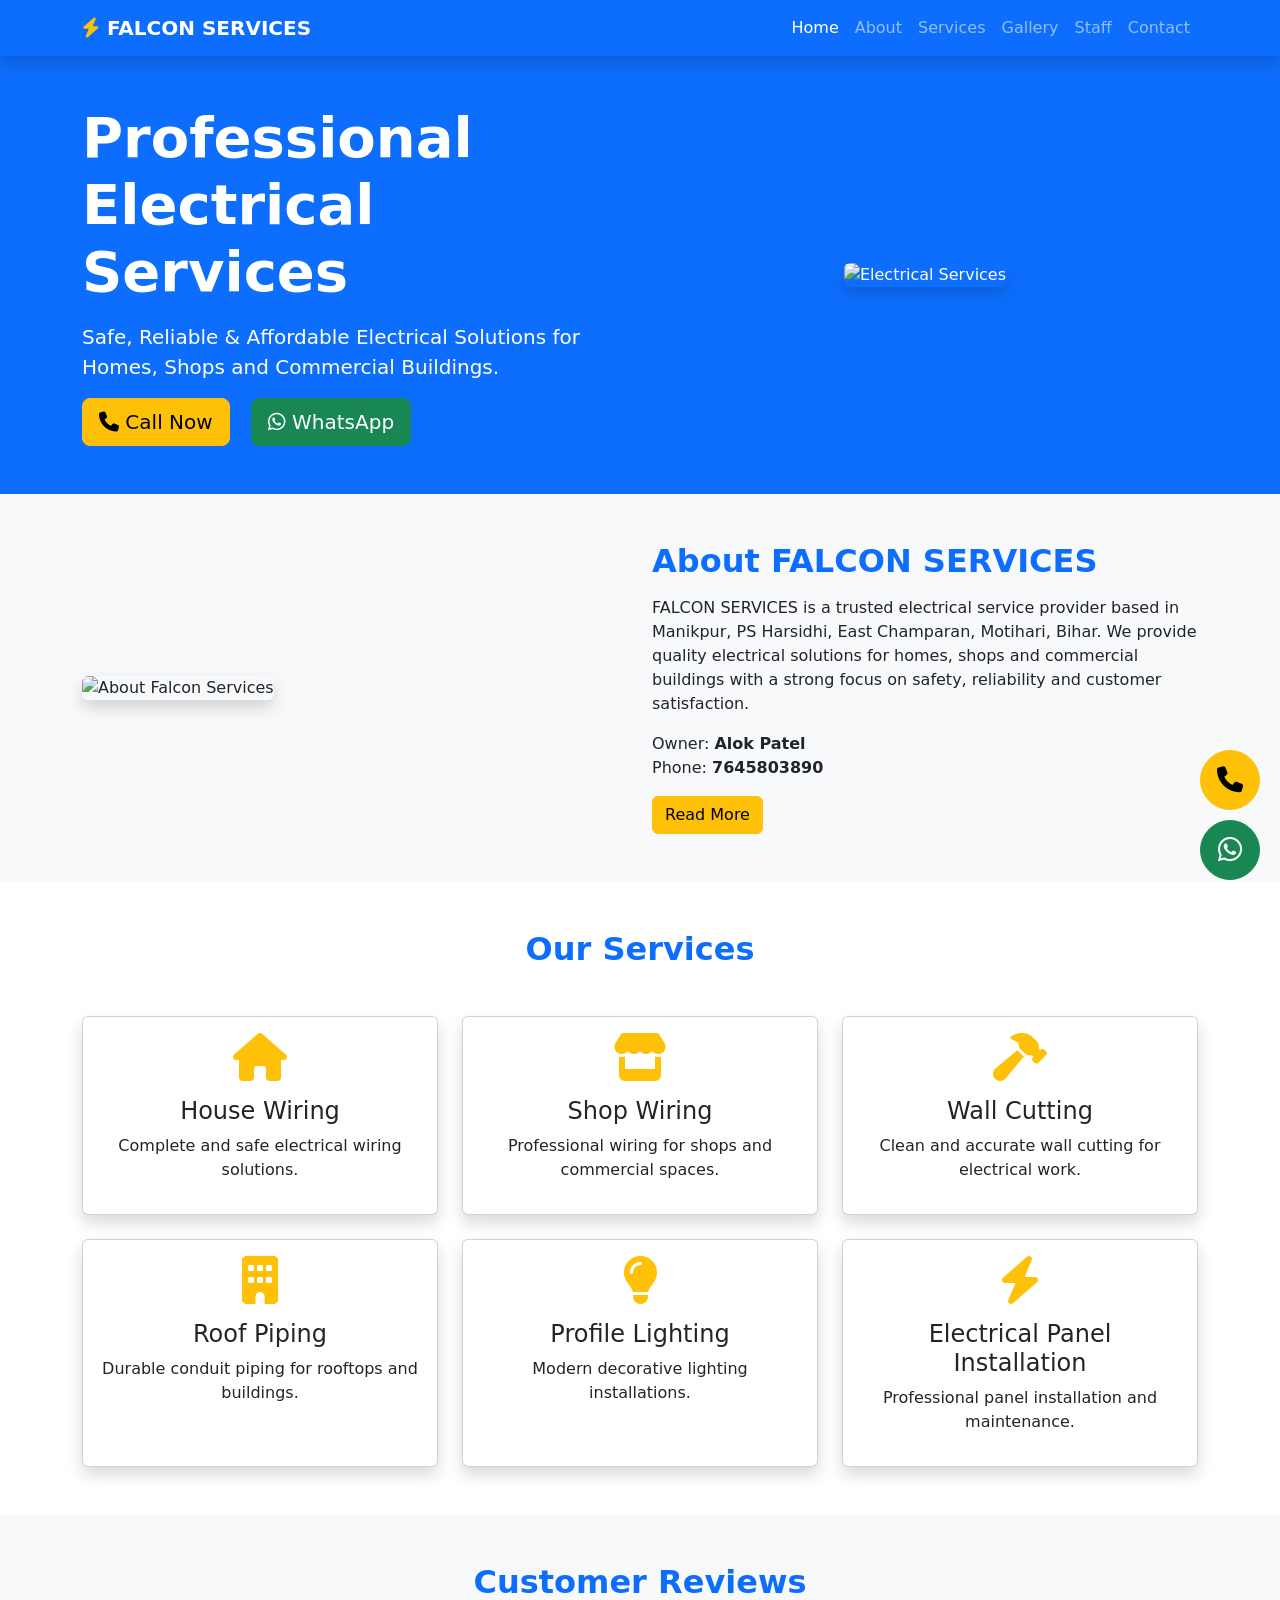
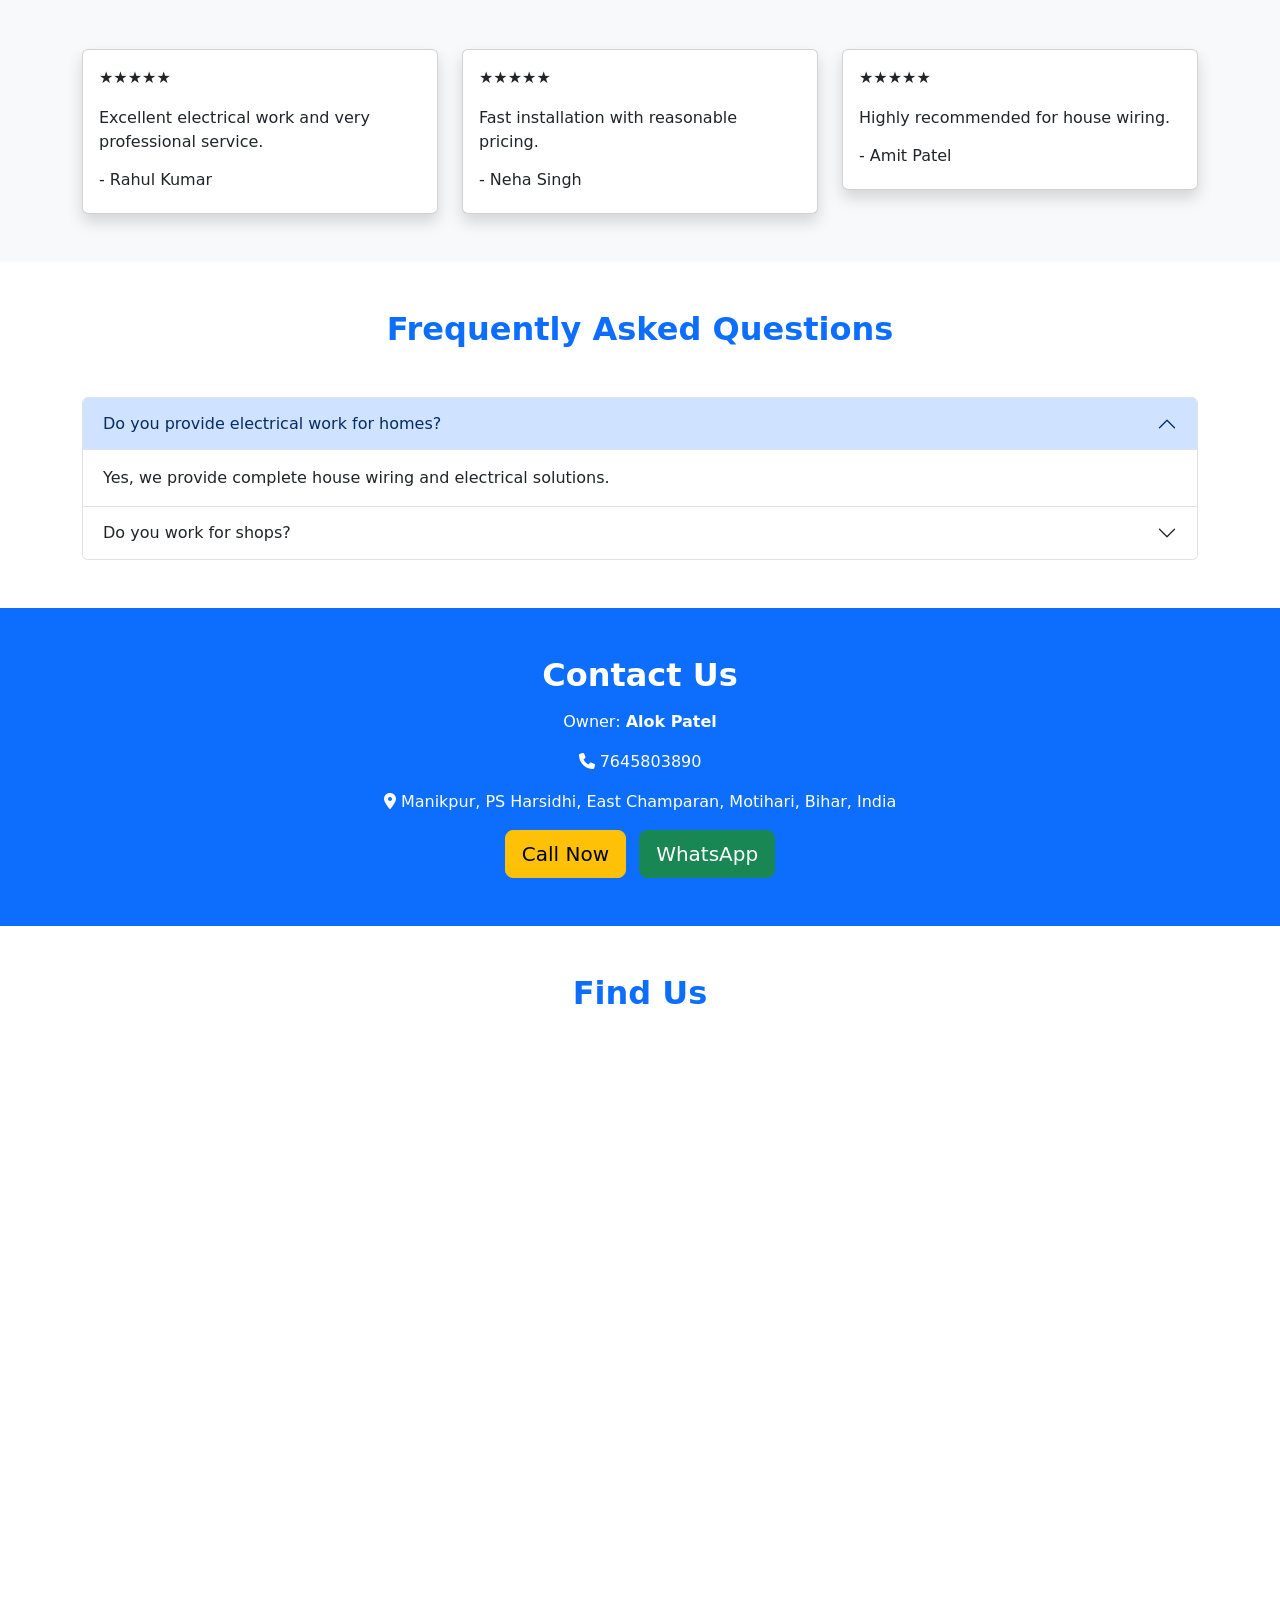
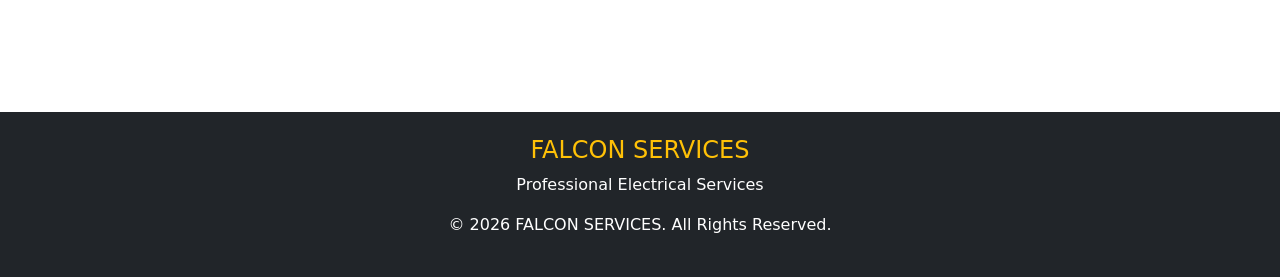
==== index.html @ b9c3acbd "Rename Index.html to index.html" ====
<!DOCTYPE html>
<html lang="en">
<head>
    <meta charset="UTF-8">
    <meta name="viewport" content="width=device-width, initial-scale=1.0">

    <title>FALCON SERVICES | Electrical Services in Motihari</title>

    <meta name="description"
        content="Professional Electrical Services including House Wiring, Shop Wiring, Roof Piping, Wall Cutting, Profile Lighting and Panel Installation.">

    <meta name="keywords"
        content="Electrical Services, House Wiring, Shop Wiring, Motihari Electrician, Falcon Services">

    <meta name="author" content="Alok Patel">

    <link href="https://cdn.jsdelivr.net/npm/bootstrap@5.3.3/dist/css/bootstrap.min.css" rel="stylesheet">

    <link rel="stylesheet" href="css/style.css">

    <link rel="stylesheet"
        href="https://cdnjs.cloudflare.com/ajax/libs/font-awesome/6.5.2/css/all.min.css">
</head>

<body>

<!-- Navbar Start -->

<nav class="navbar navbar-expand-lg navbar-dark bg-primary sticky-top shadow">

<div class="container">

<a class="navbar-brand fw-bold" href="index.html">

<i class="fa-solid fa-bolt text-warning"></i>

FALCON SERVICES

</a>

<button class="navbar-toggler" data-bs-toggle="collapse" data-bs-target="#menu">

<span class="navbar-toggler-icon"></span>

</button>

<div class="collapse navbar-collapse" id="menu">

<ul class="navbar-nav ms-auto">

<li class="nav-item">
<a class="nav-link active" href="index.html">Home</a>
</li>

<li class="nav-item">
<a class="nav-link" href="about.html">About</a>
</li>

<li class="nav-item">
<a class="nav-link" href="services.html">Services</a>
</li>

<li class="nav-item">
<a class="nav-link" href="gallery.html">Gallery</a>
</li>

<li class="nav-item">
<a class="nav-link" href="staff.html">Staff</a>
</li>

<li class="nav-item">
<a class="nav-link" href="contact.html">Contact</a>
</li>

</ul>

</div>

</div>

</nav>

<!-- Hero Section -->

<section class="bg-primary text-white py-5">

<div class="container">

<div class="row align-items-center">

<div class="col-lg-6">

<h1 class="display-4 fw-bold">

Professional Electrical Services

</h1>

<p class="lead mt-3">

Safe, Reliable & Affordable Electrical Solutions for Homes, Shops and Commercial Buildings.

</p>

<a href="tel:7645803890" class="btn btn-warning btn-lg me-3">

<i class="fa-solid fa-phone"></i>

Call Now

</a>

<a href="https://wa.me/917645803890" class="btn btn-success btn-lg">

<i class="fab fa-whatsapp"></i>

WhatsApp

</a>

</div>

<div class="col-lg-6 text-center mt-4 mt-lg-0">

<img src="images/hero.jpg"

class="img-fluid rounded shadow"

alt="Electrical Services">

</div>

</div>

</div>

</section>

<!-- Next Part Starts Here -->
<!-- ABOUT SECTION -->

<section class="py-5 bg-light">

<div class="container">

<div class="row align-items-center">

<div class="col-lg-6">

<img src="images/about.jpg" class="img-fluid rounded shadow" alt="About Falcon Services">

</div>

<div class="col-lg-6">

<h2 class="fw-bold text-primary">About FALCON SERVICES</h2>

<p class="mt-3">
FALCON SERVICES is a trusted electrical service provider based in
Manikpur, PS Harsidhi, East Champaran, Motihari, Bihar.
We provide quality electrical solutions for homes, shops and commercial buildings with a strong focus on safety, reliability and customer satisfaction.
</p>

<p>
Owner: <strong>Alok Patel</strong><br>
Phone: <strong>7645803890</strong>
</p>

<a href="about.html" class="btn btn-warning">
Read More
</a>

</div>

</div>

</div>

</section>

<!-- SERVICES -->

<section class="py-5">

<div class="container">

<h2 class="text-center text-primary fw-bold mb-5">
Our Services
</h2>

<div class="row g-4">

<div class="col-md-4">
<div class="card shadow h-100 text-center">
<div class="card-body">
<i class="fa-solid fa-house fa-3x text-warning mb-3"></i>
<h4>House Wiring</h4>
<p>Complete and safe electrical wiring solutions.</p>
</div>
</div>
</div>

<div class="col-md-4">
<div class="card shadow h-100 text-center">
<div class="card-body">
<i class="fa-solid fa-store fa-3x text-warning mb-3"></i>
<h4>Shop Wiring</h4>
<p>Professional wiring for shops and commercial spaces.</p>
</div>
</div>
</div>

<div class="col-md-4">
<div class="card shadow h-100 text-center">
<div class="card-body">
<i class="fa-solid fa-hammer fa-3x text-warning mb-3"></i>
<h4>Wall Cutting</h4>
<p>Clean and accurate wall cutting for electrical work.</p>
</div>
</div>
</div>

<div class="col-md-4">
<div class="card shadow h-100 text-center">
<div class="card-body">
<i class="fa-solid fa-building fa-3x text-warning mb-3"></i>
<h4>Roof Piping</h4>
<p>Durable conduit piping for rooftops and buildings.</p>
</div>
</div>
</div>

<div class="col-md-4">
<div class="card shadow h-100 text-center">
<div class="card-body">
<i class="fa-solid fa-lightbulb fa-3x text-warning mb-3"></i>
<h4>Profile Lighting</h4>
<p>Modern decorative lighting installations.</p>
</div>
</div>
</div>

<div class="col-md-4">
<div class="card shadow h-100 text-center">
<div class="card-body">
<i class="fa-solid fa-bolt fa-3x text-warning mb-3"></i>
<h4>Electrical Panel Installation</h4>
<p>Professional panel installation and maintenance.</p>
</div>
</div>
</div>

</div>

</div>

</section>

<!-- CUSTOMER REVIEWS -->

<section class="py-5 bg-light">

<div class="container">

<h2 class="text-center text-primary fw-bold mb-5">
Customer Reviews
</h2>

<div class="row">

<div class="col-md-4">

<div class="card shadow">

<div class="card-body">

★★★★★

<p class="mt-3">

Excellent electrical work and very professional service.

</p>

<h6>- Rahul Kumar</h6>

</div>

</div>

</div>

<div class="col-md-4">

<div class="card shadow">

<div class="card-body">

★★★★★

<p class="mt-3">

Fast installation with reasonable pricing.

</p>

<h6>- Neha Singh</h6>

</div>

</div>

</div>

<div class="col-md-4">

<div class="card shadow">

<div class="card-body">

★★★★★

<p class="mt-3">

Highly recommended for house wiring.

</p>

<h6>- Amit Patel</h6>

</div>

</div>

</div>

</div>

</div>

</section>

<!-- FAQ -->

<section class="py-5">

<div class="container">

<h2 class="text-center text-primary fw-bold mb-5">

Frequently Asked Questions

</h2>

<div class="accordion" id="faq">

<div class="accordion-item">

<h2 class="accordion-header">

<button class="accordion-button"

data-bs-toggle="collapse"

data-bs-target="#q1">

Do you provide electrical work for homes?

</button>

</h2>

<div id="q1"

class="accordion-collapse collapse show"

data-bs-parent="#faq">

<div class="accordion-body">

Yes, we provide complete house wiring and electrical solutions.

</div>

</div>

</div>

<div class="accordion-item">

<h2 class="accordion-header">

<button class="accordion-button collapsed"

data-bs-toggle="collapse"

data-bs-target="#q2">

Do you work for shops?

</button>

</h2>

<div id="q2"

class="accordion-collapse collapse"

data-bs-parent="#faq">

<div class="accordion-body">

Yes. We provide wiring and panel installation for shops and commercial buildings.

</div>

</div>

</div>

</div>

</div>

</section>
<!-- CONTACT SECTION -->

<section class="py-5 bg-primary text-white">

<div class="container text-center">

<h2 class="fw-bold">Contact Us</h2>

<p class="mt-3">

Owner: <strong>Alok Patel</strong>

</p>

<p>

<i class="fa-solid fa-phone"></i>

7645803890

</p>

<p>

<i class="fa-solid fa-location-dot"></i>

Manikpur, PS Harsidhi, East Champaran, Motihari, Bihar, India

</p>

<a href="tel:7645803890" class="btn btn-warning btn-lg me-2">

Call Now

</a>

<a href="https://wa.me/917645803890" class="btn btn-success btn-lg">

WhatsApp

</a>

</div>

</section>

<!-- GOOGLE MAP -->

<section class="container py-5">

<h2 class="text-center text-primary fw-bold mb-4">

Find Us

</h2>

<div class="ratio ratio-16x9">

<iframe
src="https://www.google.com/maps?q=Manikpur,Harsidhi,East%20Champaran,Bihar&output=embed"
style="border:0;"
allowfullscreen=""
loading="lazy">
</iframe>

</div>

</section>

<!-- FOOTER -->

<footer class="bg-dark text-white py-4">

<div class="container text-center">

<h4 class="text-warning">FALCON SERVICES</h4>

<p>

Professional Electrical Services

</p>

<p>

© 2026 FALCON SERVICES. All Rights Reserved.

</p>

</div>

</footer>

<!-- FLOATING WHATSAPP -->

<a href="https://wa.me/917645803890"
class="btn btn-success rounded-circle position-fixed"
style="bottom:20px;right:20px;width:60px;height:60px;display:flex;align-items:center;justify-content:center;font-size:28px;z-index:999;">

<i class="fab fa-whatsapp"></i>

</a>

<!-- FLOATING CALL -->

<a href="tel:7645803890"
class="btn btn-warning rounded-circle position-fixed"
style="bottom:90px;right:20px;width:60px;height:60px;display:flex;align-items:center;justify-content:center;font-size:26px;z-index:999;">

<i class="fa-solid fa-phone"></i>

</a>

<!-- BOOTSTRAP JS -->

<script src="https://cdn.jsdelivr.net/npm/bootstrap@5.3.3/dist/js/bootstrap.bundle.min.js"></script>

<script src="js/script.js"></script>

</body>
</html>
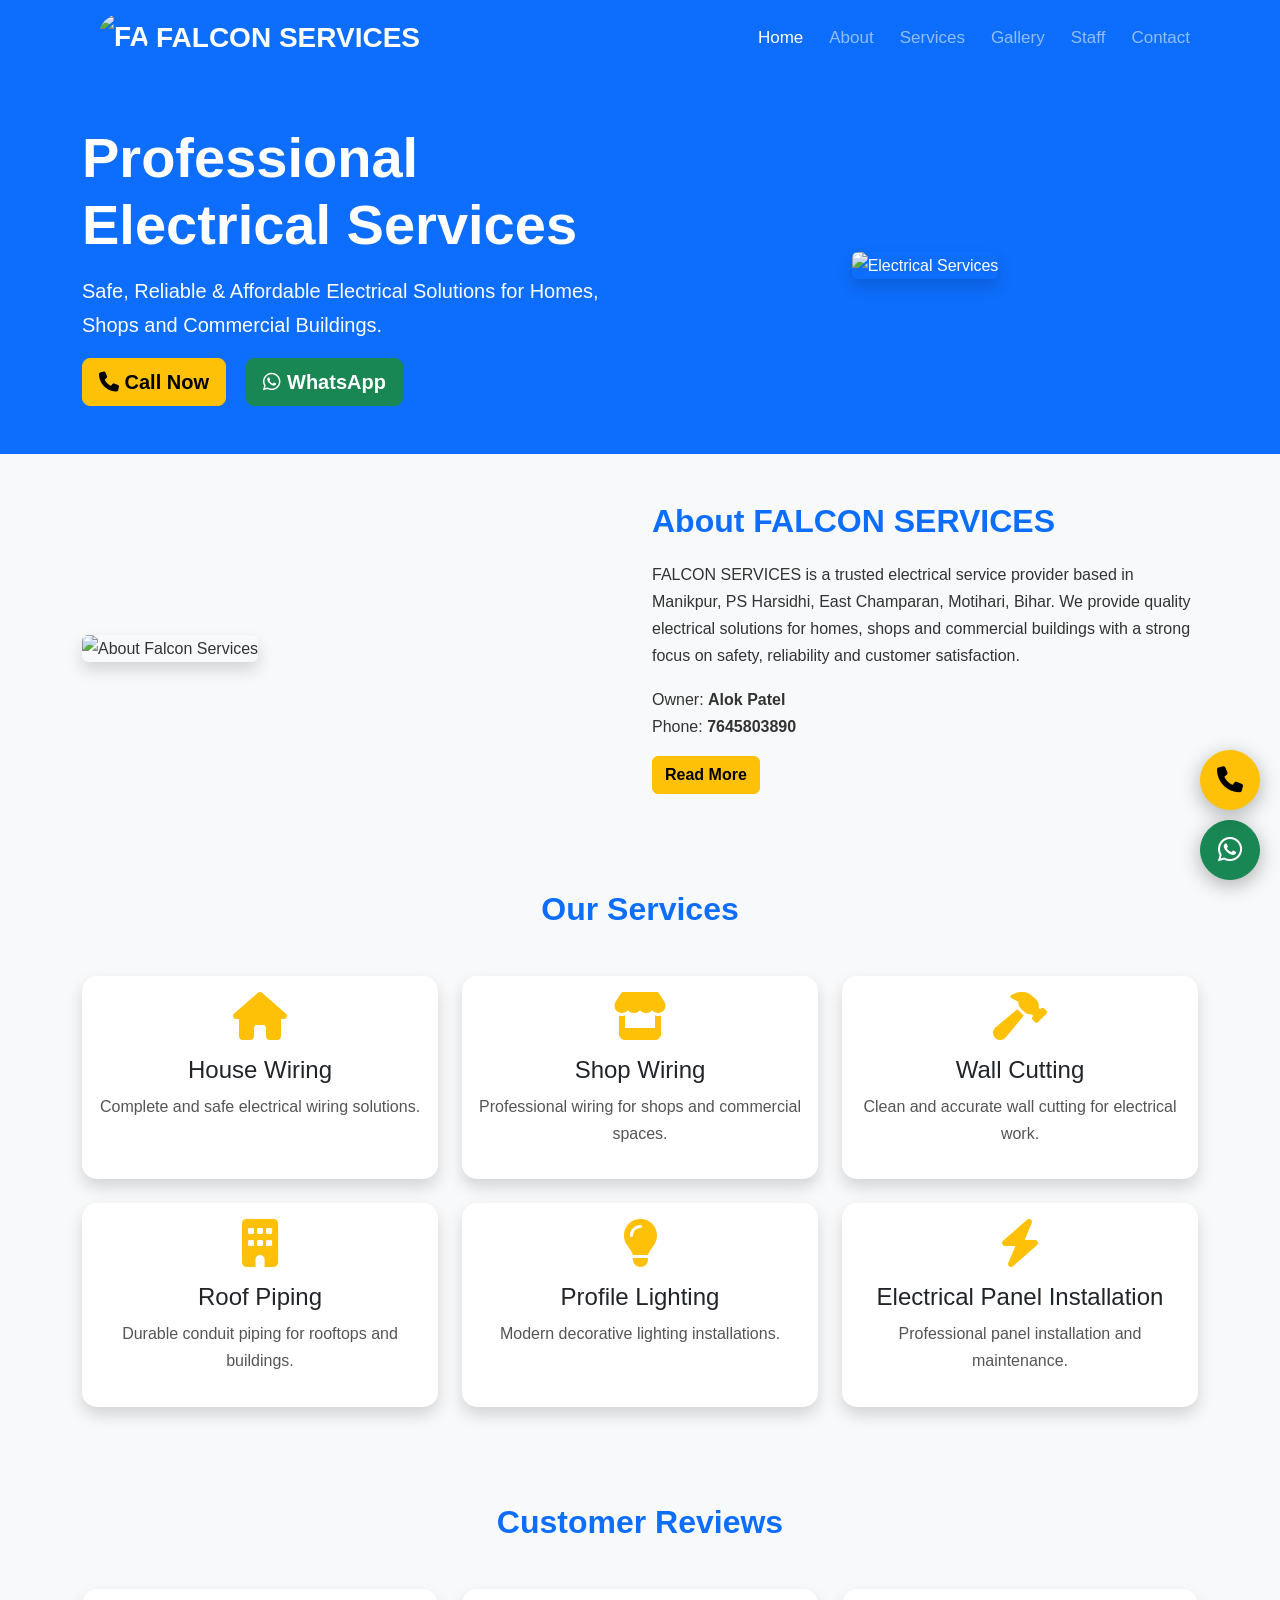
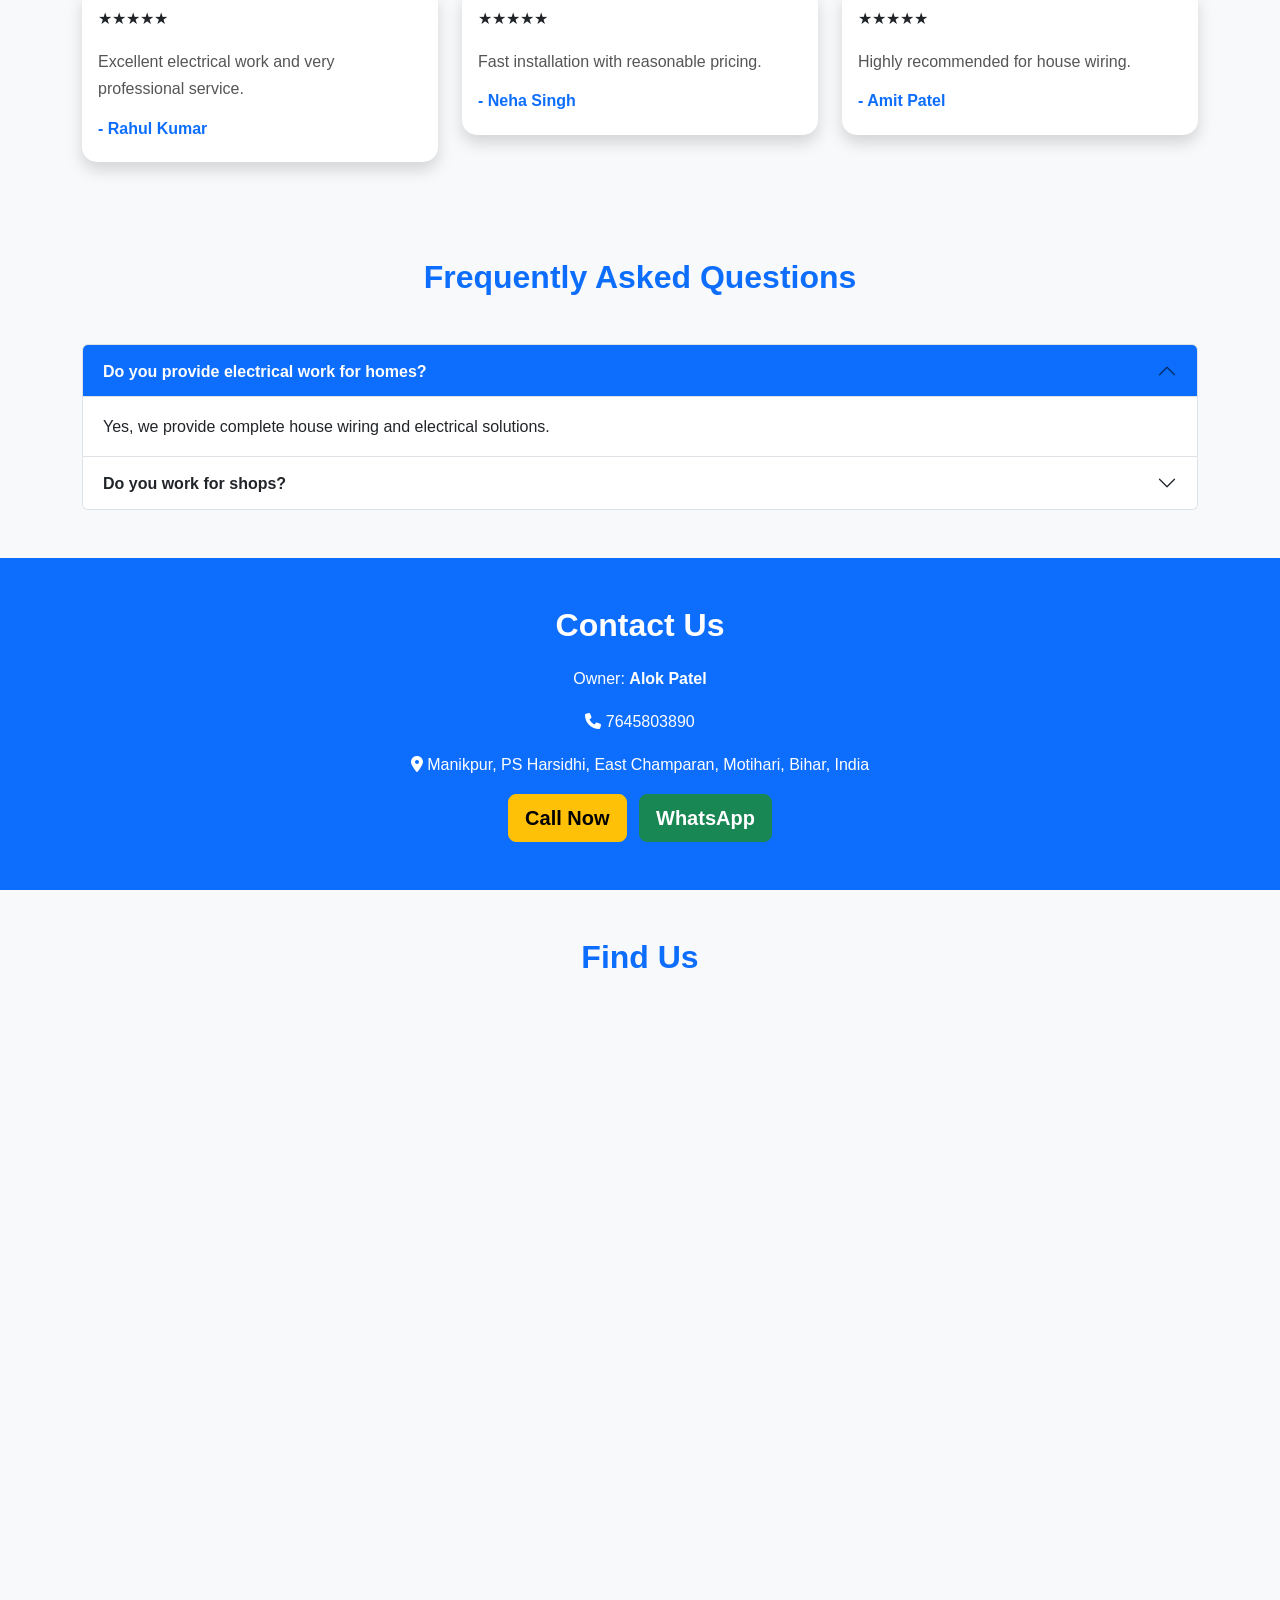
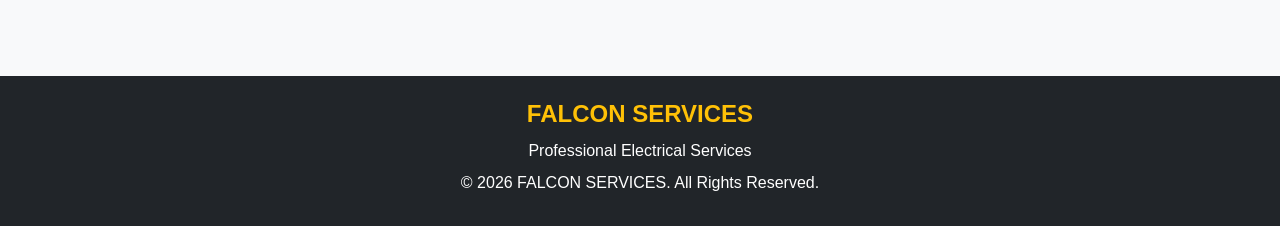
==== commit 686d5f7f: "Update navbar brand with logo and text" ====
--- a/index.html
+++ b/index.html
@@ -32,11 +32,11 @@
 
 <a class="navbar-brand fw-bold" href="index.html">
 
-<i class="fa-solid fa-bolt text-warning"></i>
-
-FALCON SERVICES
-
-</a>
+<a class="navbar-brand fw-bold d-flex align-items-center" href="index.html">
+    <img src="images/logo.png" alt="FALCON SERVICES Logo" width="50" height="50" class="me-2 rounded-circle">
+    <span>FALCON SERVICES</span>
+</a>
+
 
 <button class="navbar-toggler" data-bs-toggle="collapse" data-bs-target="#menu">
 
--- a/css/style.css
+++ b/css/style.css
@@ -0,0 +1,271 @@
+/* ===========================
+   FALCON SERVICES
+   Professional Theme
+=========================== */
+
+*{
+    margin:0;
+    padding:0;
+    box-sizing:border-box;
+}
+
+html{
+    scroll-behavior:smooth;
+}
+
+body{
+    font-family:Arial, Helvetica, sans-serif;
+    color:#333;
+    background:#f8f9fa;
+    line-height:1.7;
+}
+
+/* Navbar */
+
+.navbar{
+    transition:.3s;
+}
+
+.navbar-brand{
+    font-size:28px;
+    font-weight:700;
+}
+
+.nav-link{
+    font-size:17px;
+    margin-left:10px;
+    transition:.3s;
+}
+
+.nav-link:hover{
+    color:#ffc107 !important;
+}
+
+/* Hero Section */
+
+.hero{
+    background:linear-gradient(rgba(0,70,170,.8),rgba(0,70,170,.8)),
+    url("../images/hero.jpg") center/cover;
+    min-height:90vh;
+    display:flex;
+    align-items:center;
+}
+
+.hero h1{
+    font-size:55px;
+    font-weight:700;
+}
+
+.hero p{
+    font-size:20px;
+}
+
+.hero img{
+    border-radius:20px;
+    box-shadow:0 10px 25px rgba(0,0,0,.3);
+}
+
+/* Buttons */
+
+.btn-warning{
+    font-weight:600;
+}
+
+.btn-success{
+    font-weight:600;
+    transition:.3s;
+}
+
+.btn-success:hover{
+    transform:translateY(-3px);
+}
+
+.btn-warning:hover{
+    transform:translateY(-3px);
+}
+
+/* Section Title */
+
+section h2{
+    font-weight:700;
+    margin-bottom:20px;
+}
+
+/* Cards */
+
+.card{
+    border:none;
+    transition:.4s;
+    border-radius:15px;
+}
+
+.card:hover{
+    transform:translateY(-8px);
+    box-shadow:0 15px 30px rgba(0,0,0,.15);
+}
+
+.card-body i{
+    transition:.4s;
+}
+
+.card:hover i{
+    transform:scale(1.15);
+    color:#0d6efd;
+}
+/* ===========================
+   ABOUT SECTION
+=========================== */
+
+section img{
+    border-radius:15px;
+    transition:.4s;
+}
+
+section img:hover{
+    transform:scale(1.03);
+}
+
+/* ===========================
+   REVIEWS
+=========================== */
+
+.card p{
+    color:#555;
+}
+
+.card h6{
+    color:#0d6efd;
+    font-weight:bold;
+}
+
+/* ===========================
+   FAQ
+=========================== */
+
+.accordion-button{
+    font-weight:600;
+}
+
+.accordion-button:not(.collapsed){
+    background:#0d6efd;
+    color:#fff;
+}
+
+/* ===========================
+   FOOTER
+=========================== */
+
+footer{
+    background:#111;
+}
+
+footer h4{
+    font-weight:bold;
+}
+
+footer p{
+    margin-bottom:5px;
+}
+
+/* ===========================
+   FLOATING BUTTONS
+=========================== */
+
+.position-fixed{
+    box-shadow:0 5px 20px rgba(0,0,0,.3);
+    transition:.3s;
+}
+
+.position-fixed:hover{
+    transform:scale(1.1);
+}
+
+/* ===========================
+   ANIMATION
+=========================== */
+
+.card,
+img,
+.btn{
+    animation:fadeUp .8s ease;
+}
+
+@keyframes fadeUp{
+
+from{
+opacity:0;
+transform:translateY(30px);
+}
+
+to{
+opacity:1;
+transform:translateY(0);
+}
+
+}
+
+/* ===========================
+   RESPONSIVE
+=========================== */
+
+@media(max-width:991px){
+
+.hero h1{
+font-size:40px;
+}
+
+.hero p{
+font-size:18px;
+}
+
+.navbar-brand{
+font-size:24px;
+}
+
+}
+
+@media(max-width:768px){
+
+.hero{
+text-align:center;
+padding:60px 20px;
+}
+
+.hero h1{
+font-size:34px;
+}
+
+.hero p{
+font-size:17px;
+}
+
+.btn-lg{
+width:100%;
+margin-bottom:10px;
+}
+
+.card{
+margin-bottom:20px;
+}
+
+}
+
+@media(max-width:576px){
+
+.hero h1{
+font-size:28px;
+}
+
+section{
+padding:50px 0;
+}
+
+footer{
+text-align:center;
+}
+
+}
+
+/* ===========================
+   END
+=========================== */
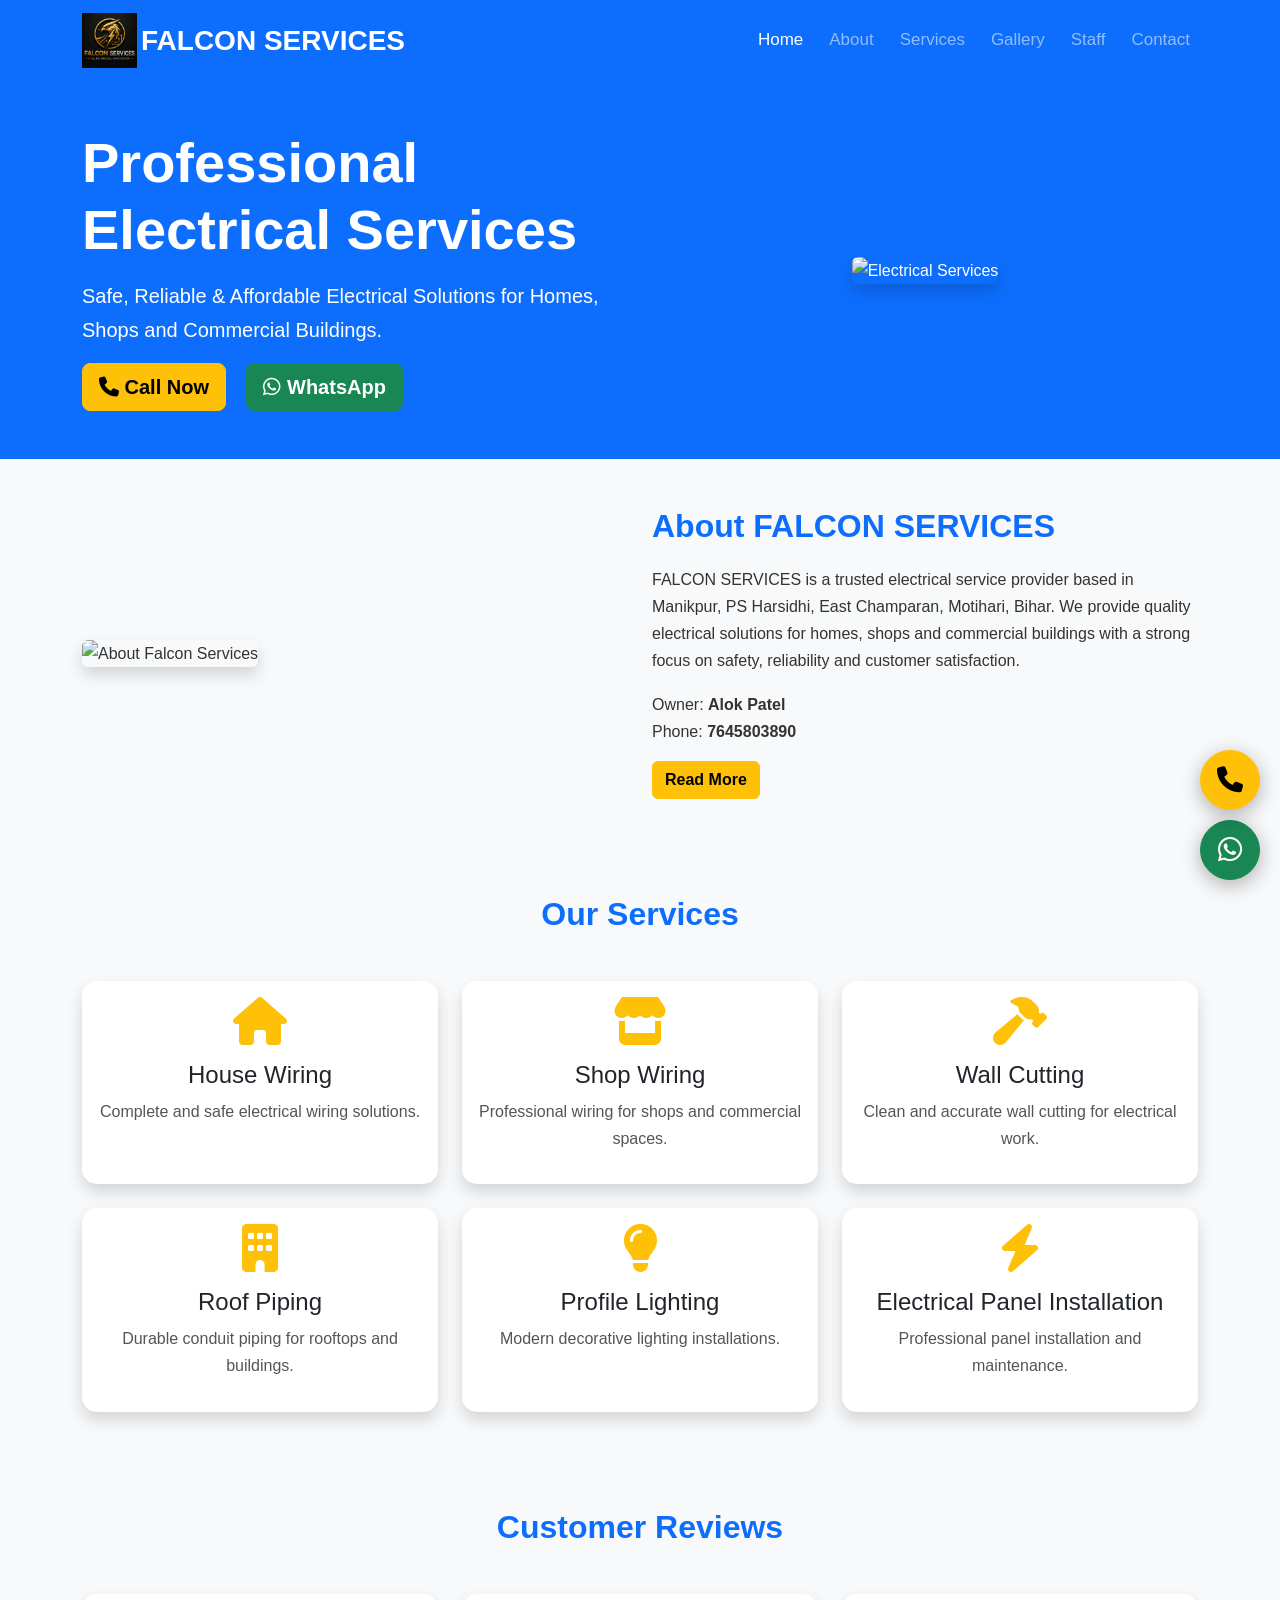
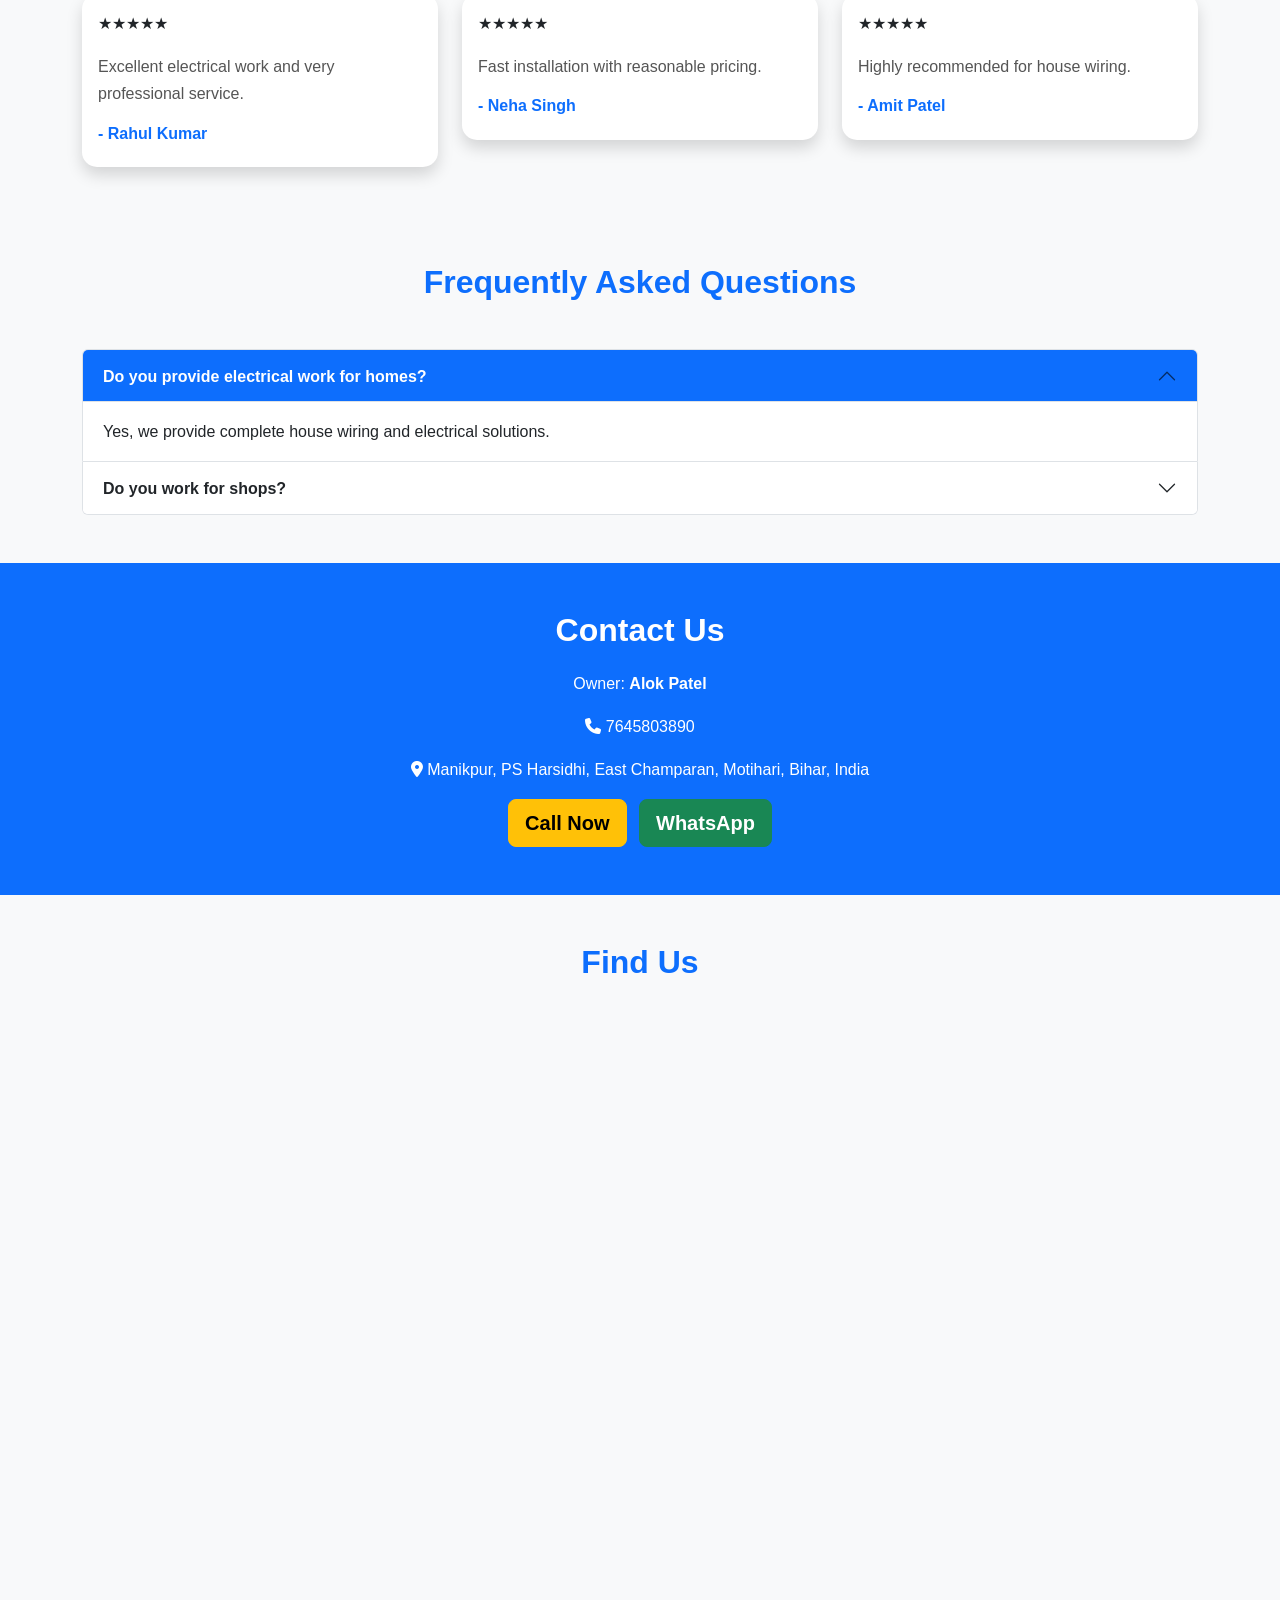
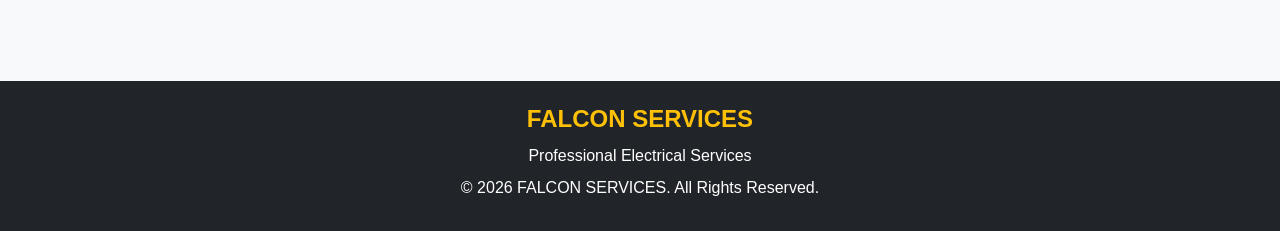
==== commit 14d20938: "Update index.html" ====
--- a/index.html
+++ b/index.html
@@ -30,10 +30,8 @@
 
 <div class="container">
 
-<a class="navbar-brand fw-bold" href="index.html">
-
-<a class="navbar-brand fw-bold d-flex align-items-center" href="index.html">
-    <img src="images/logo.png" alt="FALCON SERVICES Logo" width="50" height="50" class="me-2 rounded-circle">
+<a class="navbar-brand fw-bold d-flex align-items-center ms-0 ps-0" href="index.html">
+    <img src="images/logo.png" alt="FALCON SERVICES Logo" width="55" height="55" class="me-1">
     <span>FALCON SERVICES</span>
 </a>
 
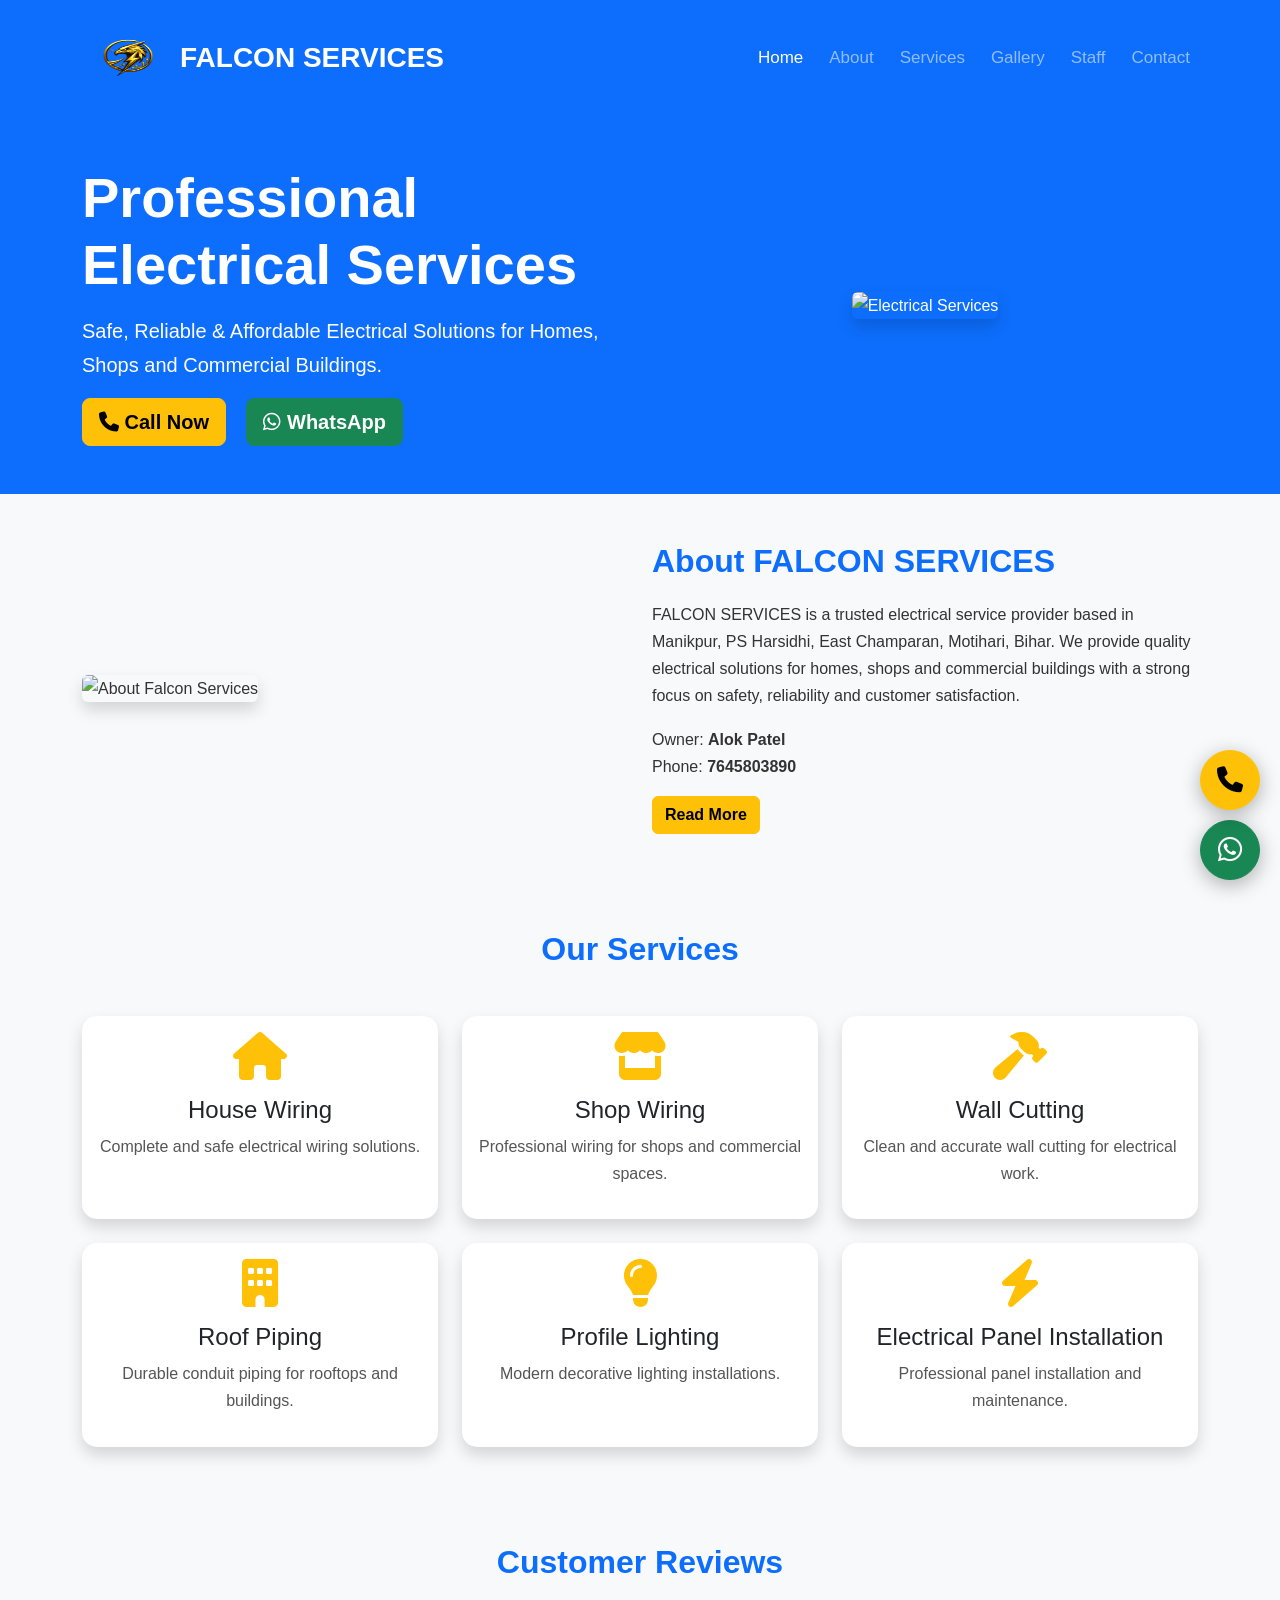
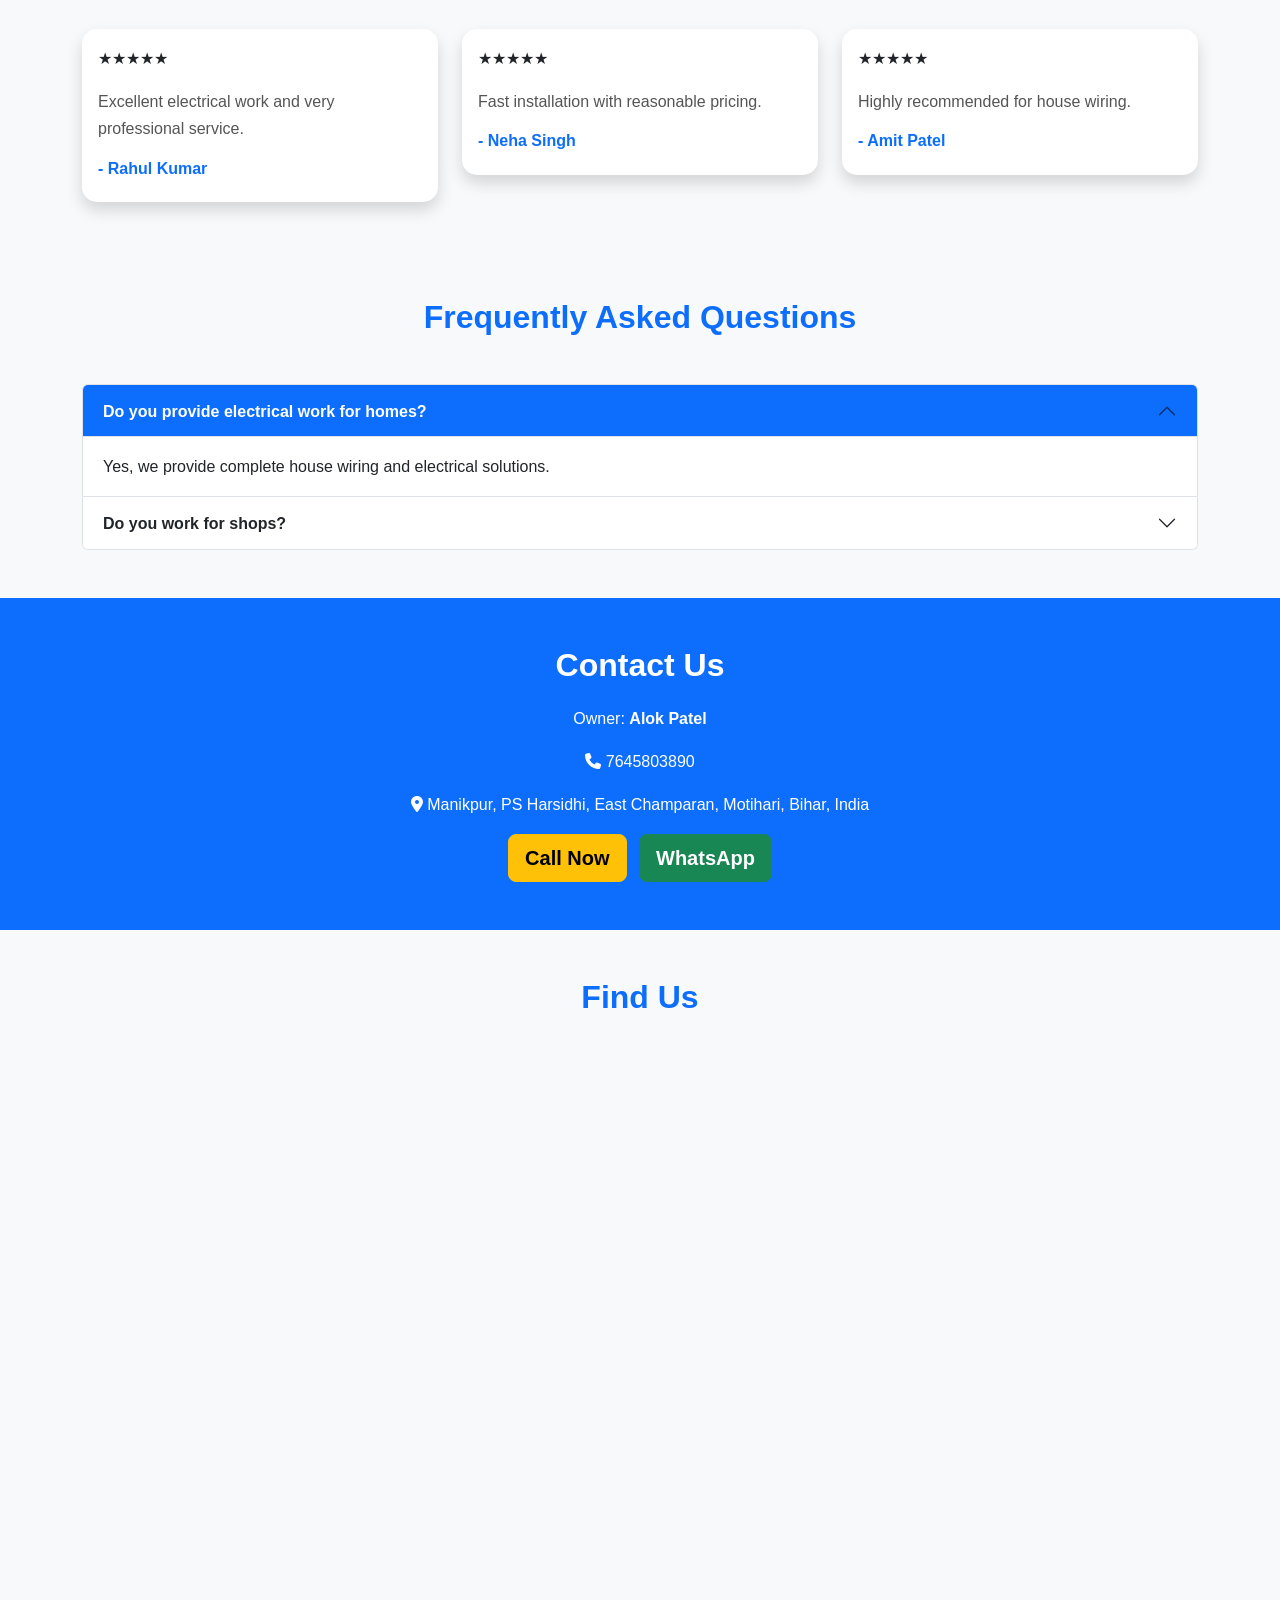
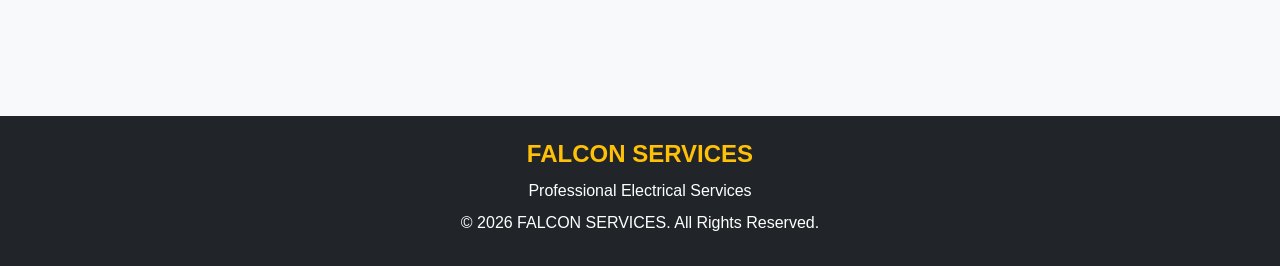
==== commit 2c861f0e: "Update index.html" ====
--- a/index.html
+++ b/index.html
@@ -31,7 +31,7 @@
 <div class="container">
 
 <a class="navbar-brand fw-bold d-flex align-items-center ms-0 ps-0" href="index.html">
-    <img src="images/logo.png" alt="FALCON SERVICES Logo" width="55" height="55" class="me-1">
+    <img src="images/logo.png" alt="FALCON SERVICES Logo" width="80" height="80" class="me-2">
     <span>FALCON SERVICES</span>
 </a>
 
--- a/css/style.css
+++ b/css/style.css
@@ -265,7 +265,15 @@
 }
 
 }
-
+.navbar-brand{
+    margin-left: -15px;
+}
+
+.navbar-brand img{
+    width: 90px;
+    height: 90px;
+    margin-right: 10px;
+}
 /* ===========================
    END
 =========================== */
